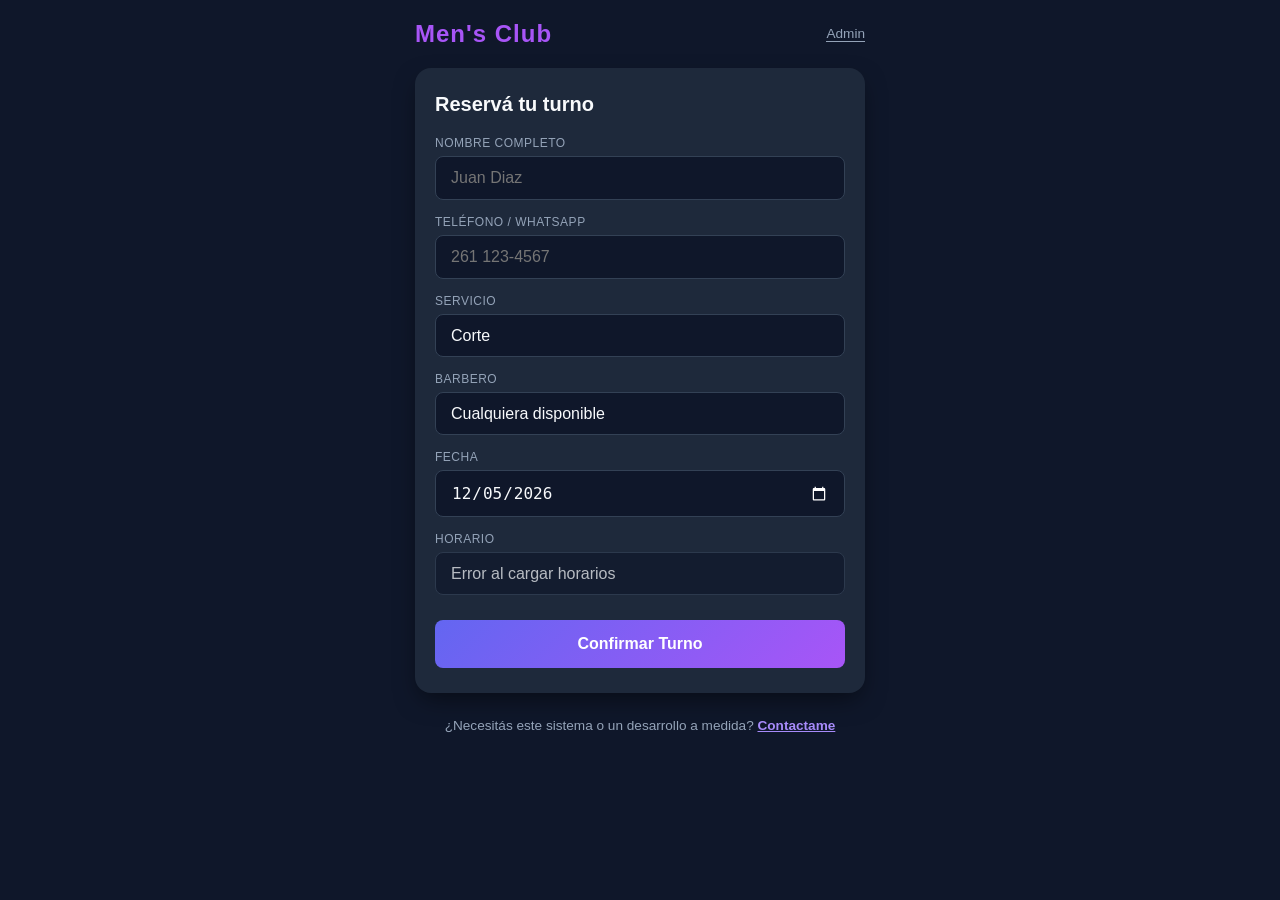
==== frontend/index.html @ 14686dd8 "fix: ajustes para demo local y tunel" ====
<!DOCTYPE html>
<html lang="es">

<head>
    <meta charset="UTF-8">
    <meta name="viewport" content="width=device-width, initial-scale=1.0">
    <title>Reserva tu Turno - Men's Club</title>
    <link rel="stylesheet" href="css/main.css">
</head>

<body>

    <div class="container">
        <div class="header">
            <div class="logo">Men's Club</div>
            <a href="panel.html" class="login-link">Admin</a>
        </div>

        <div class="card">
            <h2>Reservá tu turno</h2>

            <form id="appointmentForm">
                <div class="form-group">
                    <label>Nombre Completo</label>
                    <input type="text" id="client_name" placeholder="Juan Diaz" required>
                </div>

                <div class="form-group">
                    <label>Teléfono / WhatsApp</label>
                    <input type="tel" id="client_phone" placeholder="261 123-4567" maxlength="10" pattern="[0-9]{10}"
                        title="Debe tener exactamente 10 números" required>
                </div>

                <div class="form-group">
                    <label>Servicio</label>
                    <select id="service" required>
                        <option value="Corte">Corte</option>
                        <option value="Corte + Barba">Corte + Barba</option>
                    </select>
                </div>

                <div class="form-group">
                    <label>Barbero</label>
                    <select id="employee_id">
                        <option value="">Cualquiera disponible</option>
                    </select>
                </div>

                <div class="form-group">
                    <label>Fecha</label>
                    <input type="date" id="appointmentDate" required>
                </div>

                <div class="form-group">
                    <label>Horario</label>
                    <select id="timeSelect" required disabled>
                        <option value="">Primero elige un barbero y una fecha</option>
                    </select>
                </div>

                <button type="submit">Confirmar Turno</button>
            </form>
        </div>

        <div class="footer">
            <a href="https://wa.me/5492616839354?text=Hola Matias!%20Vi%20el%20sistema%20de%20turnos%20de%20Men's%20Club%20y%20me%20gustaría%20hacerte%20una%20consulta."
                target="_blank" rel="noopener noreferrer" class="footer-wpp-link">
                ¿Necesitás este sistema o un desarrollo a medida? <span>Contactame</span>
            </a>
        </div>
    </div>

    <script src="js/index.js"></script>
</body>

</html>
---- frontend/css/main.css ----
:root {
    --bg-color: #0f172a;
    --card-bg: #1e293b;
    --input-bg: #0f172a;
    --border-color: #334155;
    --primary: #6366f1;
    --text-main: #f8fafc;
    --text-muted: #94a3b8;
}

body {
    background-color: var(--bg-color);
    color: var(--text-main);
    font-family: -apple-system, BlinkMacSystemFont, "Segoe UI", Roboto, Helvetica, Arial, sans-serif;
    margin: 0;
    padding: 20px 15px;
    display: flex;
    justify-content: center;
}

.container {
    width: 100%;
    max-width: 450px;
}

.header {
    display: flex;
    justify-content: space-between;
    align-items: center;
    margin-bottom: 20px;
}

.logo {
    font-size: 1.5rem;
    font-weight: 800;
    color: #a855f7;
    text-transform: none !important;
    letter-spacing: 1px;
}

.login-link {
    color: var(--text-muted);
    text-decoration: none;
    font-size: 0.85rem;
    border-bottom: 1px solid var(--text-muted);
}

.card {
    background-color: var(--card-bg);
    border-radius: 16px;
    padding: 25px 20px;
    box-shadow: 0 10px 25px -5px rgba(0, 0, 0, 0.5);
}

.card h2 {
    margin-top: 0;
    font-size: 1.25rem;
    margin-bottom: 20px;
}

.form-group {
    margin-bottom: 15px;
}

label {
    display: block;
    font-size: 0.75rem;
    color: var(--text-muted);
    margin-bottom: 6px;
    text-transform: uppercase;
    letter-spacing: 0.5px;
}

input,
select {
    width: 100%;
    box-sizing: border-box;
    background-color: var(--input-bg);
    border: 1px solid var(--border-color);
    color: var(--text-main);
    padding: 12px 15px;
    border-radius: 8px;
    font-size: 1rem;
    outline: none;
    appearance: none;
}

input:focus,
select:focus {
    border-color: var(--primary);
}

input[type="date"]::-webkit-calendar-picker-indicator {
    filter: invert(1);
}

button {
    width: 100%;
    background: linear-gradient(135deg, #6366f1 0%, #a855f7 100%);
    color: white;
    border: none;
    padding: 15px;
    border-radius: 8px;
    font-size: 1rem;
    font-weight: 600;
    cursor: pointer;
    margin-top: 10px;
    transition: opacity 0.2s;
}

button:active {
    opacity: 0.8;
}

.footer {
    text-align: center;
    margin-top: 25px;
    font-size: 0.75rem;
    color: var(--text-muted);
}

/* Estilo para el link de WhatsApp del footer */
.footer-wpp-link {
    color: #94a3b8;
    text-decoration: none;
    font-size: 0.85rem;
    transition: color 0.2s;
}

.footer-wpp-link span {
    color: #a78bfa;
    font-weight: 600;
    text-decoration: underline;
}

.footer-wpp-link:hover {
    color: #e2e8f0;
}

.footer-wpp-link:hover span {
    color: #34d399; /* Pasa a verde WhatsApp al apoyar el cursor */
}
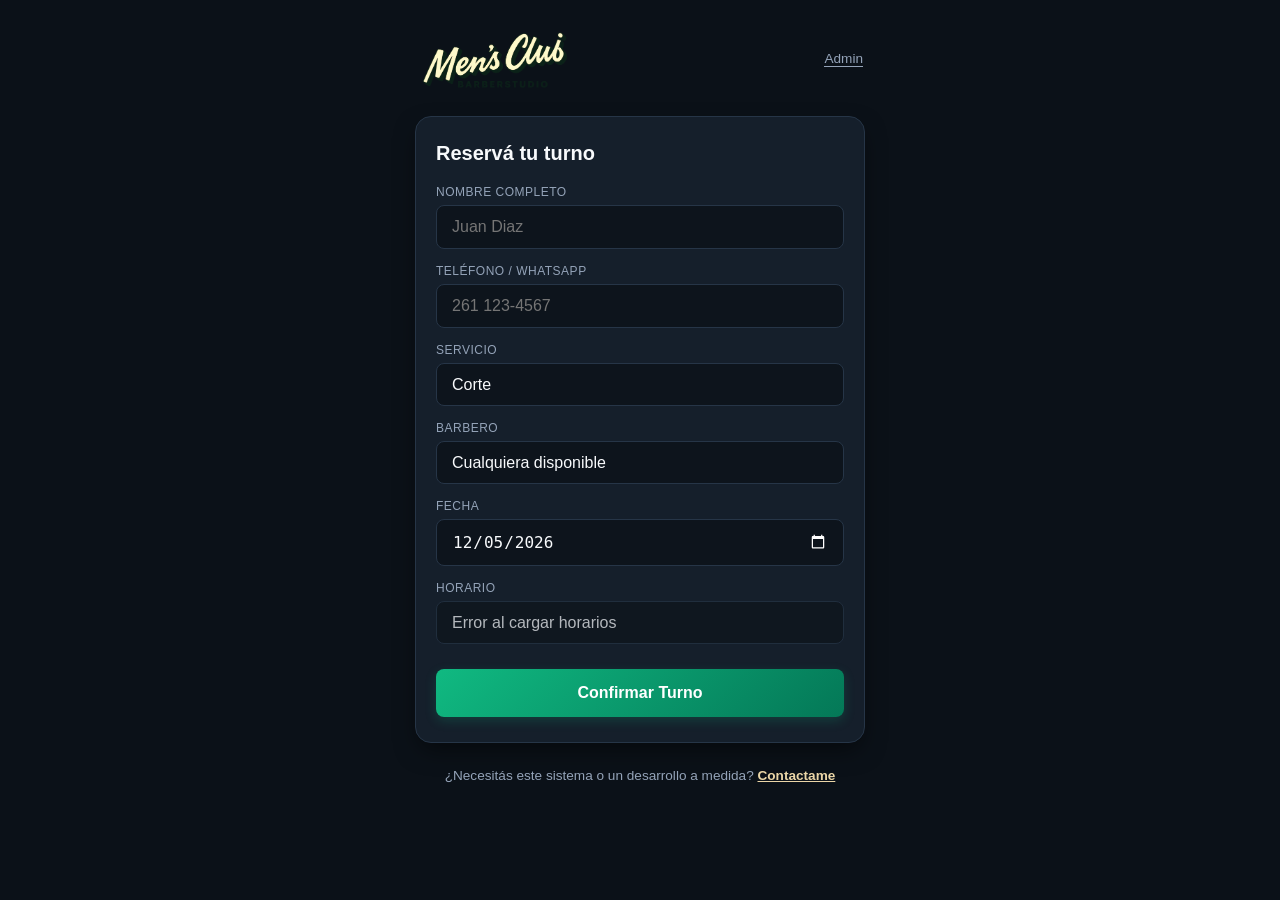
==== commit d1fc96cb: "feat(v2.0.0): evolucion a SaaS multi-barbero con PostgreSQL, RBAC y telemetria SIEM - Migracion de b" ====
--- a/frontend/index.html
+++ b/frontend/index.html
@@ -12,7 +12,9 @@
 
     <div class="container">
         <div class="header">
-            <div class="logo">Men's Club</div>
+            <div class="logo">
+                <img src="logo.jpg" alt="Men's Club Barberstudio" class="logo-img">
+            </div>
             <a href="panel.html" class="login-link">Admin</a>
         </div>
 
@@ -35,6 +37,7 @@
                     <label>Servicio</label>
                     <select id="service" required>
                         <option value="Corte">Corte</option>
+                        <option value="Barba">Barba</option>
                         <option value="Corte + Barba">Corte + Barba</option>
                     </select>
                 </div>
@@ -70,7 +73,7 @@
         </div>
     </div>
 
-    <script src="js/index.js"></script>
+    <script src="js/index.js?v=3"></script>
 </body>
 
 </html>
--- a/frontend/css/main.css
+++ b/frontend/css/main.css
@@ -1,9 +1,11 @@
 :root {
-    --bg-color: #0f172a;
-    --card-bg: #1e293b;
-    --input-bg: #0f172a;
-    --border-color: #334155;
-    --primary: #6366f1;
+    --bg-color: #0b1118;
+    --card-bg: #151f2b;
+    --input-bg: #0d141c;
+    --border-color: #263547;
+    --primary: #10b981;
+    --primary-dark: #059669;
+    --cream-accent: #ebd6a7;
     --text-main: #f8fafc;
     --text-muted: #94a3b8;
 }
@@ -23,19 +25,32 @@
     max-width: 450px;
 }
 
+/* Header horizontal clásico alineado a los bordes de la tarjeta */
 .header {
     display: flex;
     justify-content: space-between;
     align-items: center;
-    margin-bottom: 20px;
+    margin-bottom: 18px;
+    padding: 0 2px;
 }
 
 .logo {
+    display: flex;
+    align-items: center;
     font-size: 1.5rem;
     font-weight: 800;
-    color: #a855f7;
+    color: var(--cream-accent);
     text-transform: none !important;
     letter-spacing: 1px;
+}
+
+.logo-img {
+    max-width: 155px;
+    width: 100%;
+    height: auto;
+    display: block;
+    mix-blend-mode: lighten;
+    filter: contrast(1.08) brightness(1.05);
 }
 
 .login-link {
@@ -43,19 +58,27 @@
     text-decoration: none;
     font-size: 0.85rem;
     border-bottom: 1px solid var(--text-muted);
+    transition: color 0.2s, border-color 0.2s;
+}
+
+.login-link:hover {
+    color: var(--cream-accent);
+    border-color: var(--cream-accent);
 }
 
 .card {
     background-color: var(--card-bg);
+    border: 1px solid var(--border-color);
     border-radius: 16px;
     padding: 25px 20px;
-    box-shadow: 0 10px 25px -5px rgba(0, 0, 0, 0.5);
+    box-shadow: 0 10px 25px -5px rgba(0, 0, 0, 0.55);
 }
 
 .card h2 {
     margin-top: 0;
     font-size: 1.25rem;
     margin-bottom: 20px;
+    color: var(--text-main);
 }
 
 .form-group {
@@ -83,21 +106,24 @@
     font-size: 1rem;
     outline: none;
     appearance: none;
+    transition: border-color 0.2s, box-shadow 0.2s;
 }
 
 input:focus,
 select:focus {
     border-color: var(--primary);
+    box-shadow: 0 0 0 2px rgba(16, 185, 129, 0.15);
 }
 
 input[type="date"]::-webkit-calendar-picker-indicator {
     filter: invert(1);
+    cursor: pointer;
 }
 
 button {
     width: 100%;
-    background: linear-gradient(135deg, #6366f1 0%, #a855f7 100%);
-    color: white;
+    background: linear-gradient(135deg, #10b981 0%, #047857 100%);
+    color: #ffffff;
     border: none;
     padding: 15px;
     border-radius: 8px;
@@ -105,11 +131,16 @@
     font-weight: 600;
     cursor: pointer;
     margin-top: 10px;
-    transition: opacity 0.2s;
+    transition: opacity 0.2s, transform 0.1s;
+    box-shadow: 0 4px 12px rgba(16, 185, 129, 0.2);
+}
+
+button:hover {
+    opacity: 0.94;
 }
 
 button:active {
-    opacity: 0.8;
+    opacity: 0.85;
 }
 
 .footer {
@@ -119,7 +150,6 @@
     color: var(--text-muted);
 }
 
-/* Estilo para el link de WhatsApp del footer */
 .footer-wpp-link {
     color: #94a3b8;
     text-decoration: none;
@@ -128,9 +158,10 @@
 }
 
 .footer-wpp-link span {
-    color: #a78bfa;
+    color: var(--cream-accent);
     font-weight: 600;
     text-decoration: underline;
+    transition: color 0.2s;
 }
 
 .footer-wpp-link:hover {
@@ -138,5 +169,5 @@
 }
 
 .footer-wpp-link:hover span {
-    color: #34d399; /* Pasa a verde WhatsApp al apoyar el cursor */
+    color: #34d399;
 }
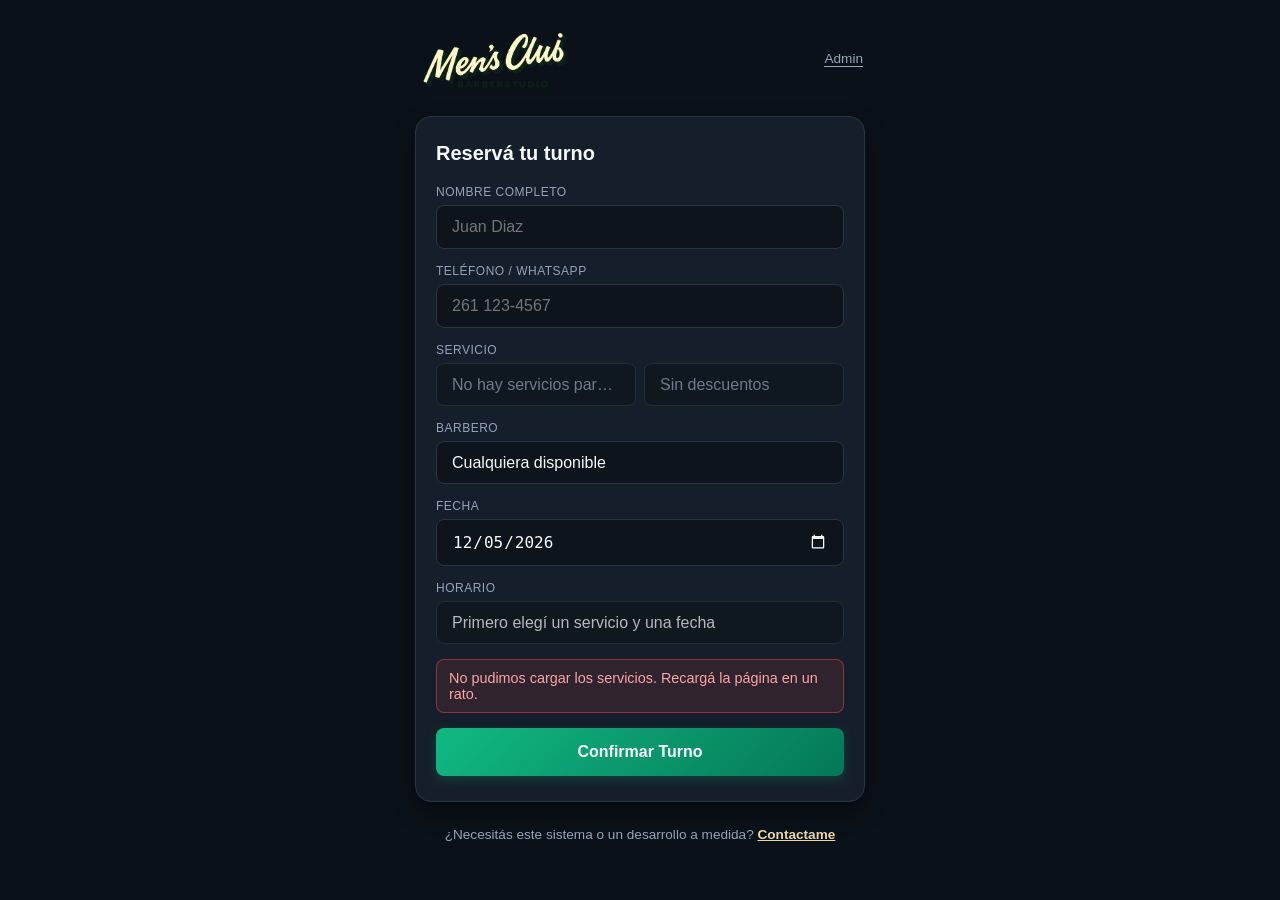
==== commit 7288e30d: "3e-2: la reserva pública usa el catálogo - GET /appointments/catalog, available-slots y POST /appoin" ====
--- a/frontend/index.html
+++ b/frontend/index.html
@@ -5,7 +5,7 @@
     <meta charset="UTF-8">
     <meta name="viewport" content="width=device-width, initial-scale=1.0">
     <title>Reserva tu Turno - Men's Club</title>
-    <link rel="stylesheet" href="css/main.css">
+    <link rel="stylesheet" href="css/main.css?v=5">
 </head>
 
 <body>
@@ -23,43 +23,53 @@
 
             <form id="appointmentForm">
                 <div class="form-group">
-                    <label>Nombre Completo</label>
+                    <label for="client_name">Nombre Completo</label>
                     <input type="text" id="client_name" placeholder="Juan Diaz" required>
                 </div>
 
                 <div class="form-group">
-                    <label>Teléfono / WhatsApp</label>
+                    <label for="client_phone">Teléfono / WhatsApp</label>
                     <input type="tel" id="client_phone" placeholder="261 123-4567" maxlength="10" pattern="[0-9]{10}"
                         title="Debe tener exactamente 10 números" required>
                 </div>
 
+                <!-- Servicio, descuento, barbero y horario los arma js/index.js con createElement/textContent
+                     (los nombres los escribe el dueño): acá no va ningún nombre ni onclick. -->
                 <div class="form-group">
-                    <label>Servicio</label>
-                    <select id="service" required>
-                        <option value="Corte">Corte</option>
-                        <option value="Barba">Barba</option>
-                        <option value="Corte + Barba">Corte + Barba</option>
-                    </select>
+                    <div class="label-row">
+                        <label for="service">Servicio</label>
+                        <span id="servicePrice" class="service-price" aria-live="polite"></span>
+                    </div>
+                    <div class="select-pair">
+                        <select id="service" required disabled>
+                            <option value="">Cargando servicios...</option>
+                        </select>
+                        <select id="discount" aria-label="Descuento" disabled>
+                            <option value="">Sin descuentos</option>
+                        </select>
+                    </div>
                 </div>
 
                 <div class="form-group">
-                    <label>Barbero</label>
+                    <label for="employee_id">Barbero</label>
                     <select id="employee_id">
                         <option value="">Cualquiera disponible</option>
                     </select>
                 </div>
 
                 <div class="form-group">
-                    <label>Fecha</label>
+                    <label for="appointmentDate">Fecha</label>
                     <input type="date" id="appointmentDate" required>
                 </div>
 
                 <div class="form-group">
-                    <label>Horario</label>
+                    <label for="timeSelect">Horario</label>
                     <select id="timeSelect" required disabled>
-                        <option value="">Primero elige un barbero y una fecha</option>
+                        <option value="">Primero elegí un servicio y una fecha</option>
                     </select>
                 </div>
+
+                <p id="formError" class="form-error" role="alert" hidden></p>
 
                 <button type="submit">Confirmar Turno</button>
             </form>
@@ -73,7 +83,7 @@
         </div>
     </div>
 
-    <script src="js/index.js?v=3"></script>
+    <script src="js/index.js?v=9"></script>
 </body>
 
 </html>
--- a/frontend/css/main.css
+++ b/frontend/css/main.css
@@ -170,4 +170,40 @@
 
 .footer-wpp-link:hover span {
     color: #34d399;
-}+}
+
+/* ===== Botón de WhatsApp (v2.1) ===== */
+.wa-panel { text-align: center; padding: 8px 0; }
+.wa-panel h3 { margin: 0 0 6px; font-size: 1.3rem; }
+.wa-detail { margin: 0 0 20px; opacity: .8; }
+.wa-btn {
+    display: block; padding: 16px; border-radius: 10px;
+    background: #25d366; color: #0b141a; font-weight: 700; font-size: 1.05rem;
+    text-decoration: none; transition: filter .15s;
+}
+.wa-btn:hover { filter: brightness(1.08); }
+.wa-hint { margin: 10px 0 18px; font-size: .85rem; opacity: .7; }
+.wa-back {
+    background: none; border: none; color: #10b981; cursor: pointer;
+    text-decoration: underline; font-size: .9rem;
+}
+/* ===== Reserva con el catálogo (3e) ===== */
+.label-row {
+    display: flex; justify-content: space-between; align-items: baseline; gap: 10px; margin-bottom: 6px;
+}
+.label-row label { margin-bottom: 0; }
+.service-price { white-space: nowrap; font-size: .95rem; }
+.service-price strong { color: var(--primary); font-weight: 700; }
+.service-price s { color: var(--text-muted); font-size: .85rem; margin-right: 6px; }
+/* Servicio y descuento lado a lado, mitad y mitad; los nombres largos se cortan con "…" */
+.select-pair { display: grid; grid-template-columns: minmax(0, 1fr) minmax(0, 1fr); gap: 8px; }
+.select-pair select { min-width: 0; overflow: hidden; white-space: nowrap; text-overflow: ellipsis; }
+.select-pair select:disabled { color: var(--text-muted); cursor: not-allowed; }
+.form-error {
+    margin: 0 0 5px; padding: 10px 12px; border-radius: 8px;
+    background: rgba(239, 68, 68, .12); border: 1px solid rgba(239, 68, 68, .5);
+    color: #fca5a5; font-size: .9rem; overflow-wrap: anywhere;
+}
+.wa-detail { overflow-wrap: anywhere; }
+.wa-detail.confirm-what { margin-bottom: 4px; }
+select option { overflow-wrap: anywhere; }
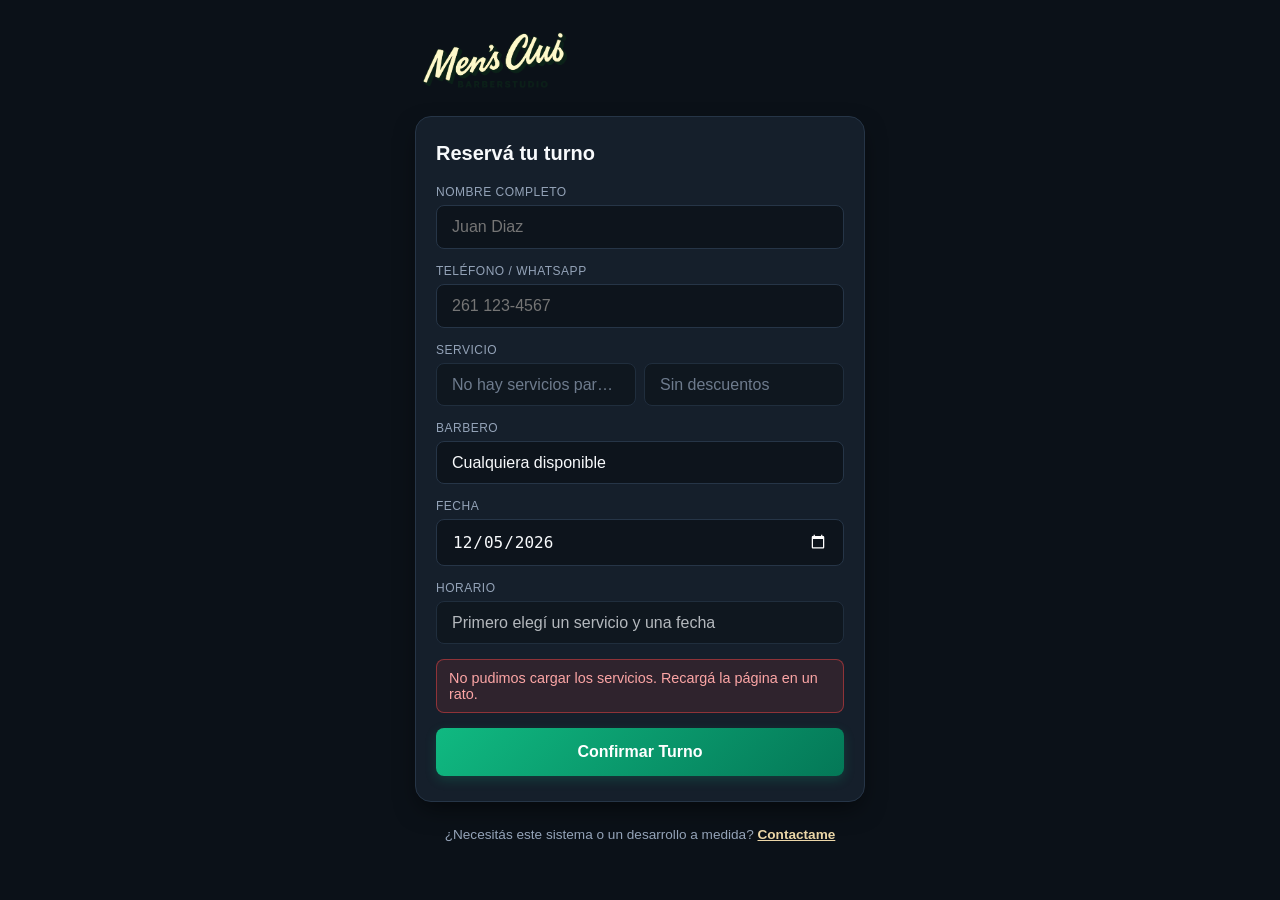
==== commit 12248db7: "Página de reservas: sacar el link Admin del encabezado" ====
--- a/frontend/index.html
+++ b/frontend/index.html
@@ -15,7 +15,6 @@
             <div class="logo">
                 <img src="logo.jpg" alt="Men's Club Barberstudio" class="logo-img">
             </div>
-            <a href="panel.html" class="login-link">Admin</a>
         </div>
 
         <div class="card">
